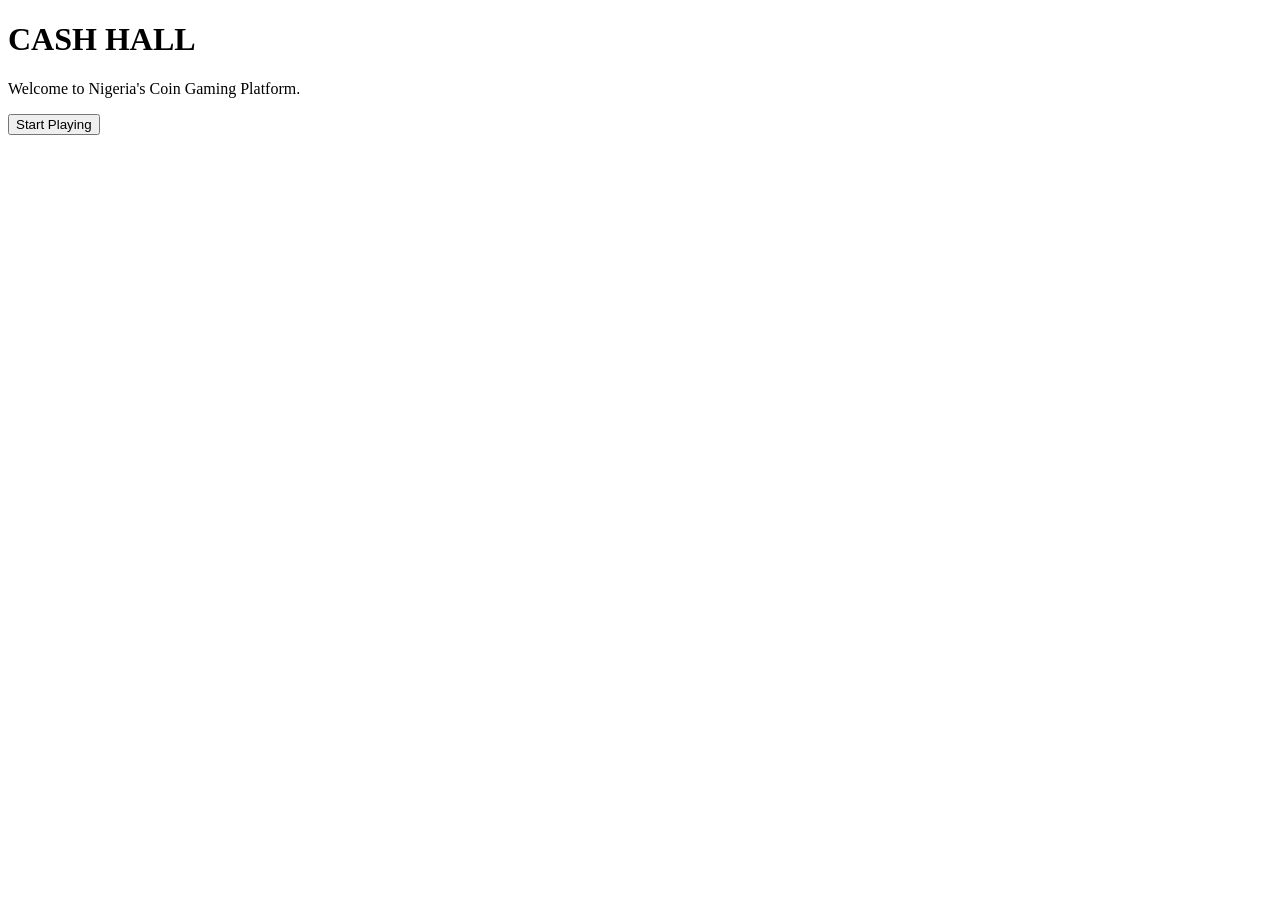
==== index.html @ 2bba65e7 "Add initial HTML structure for Cash Hall" ====
<!DOCTYPE html>
<html lang="en">
<head>
  <meta charset="UTF-8">
  <meta name="viewport" content="width=device-width, initial-scale=1.0">
  <title>Cash Hall</title>
  <link rel="stylesheet" href="style.css">
</head>
<body>
  <div class="container">
    <h1>CASH HALL</h1>
    <p>Welcome to Nigeria's Coin Gaming Platform.</p>

    <button id="startBtn">Start Playing</button>
  </div>

  <script src="app.js"></script>
</body>
</html>
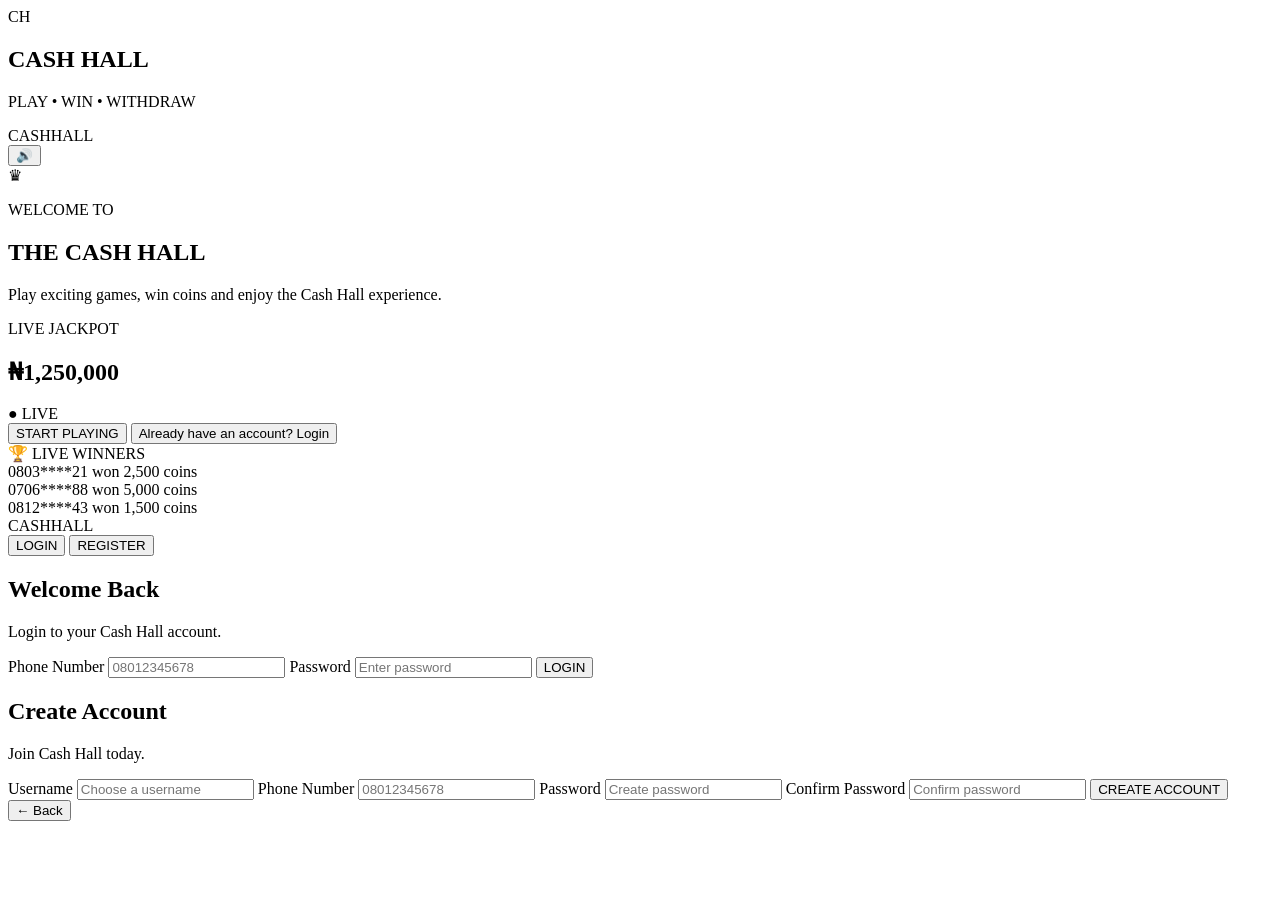
==== commit abb6ec14: "Enhance index.html with new screens and sections Added splash screen, landing page, and authenticati" ====
--- a/index.html
+++ b/index.html
@@ -3,17 +3,184 @@
 <head>
   <meta charset="UTF-8">
   <meta name="viewport" content="width=device-width, initial-scale=1.0">
+  <meta name="theme-color" content="#050505">
   <title>Cash Hall</title>
   <link rel="stylesheet" href="style.css">
 </head>
+
 <body>
-  <div class="container">
+
+  <!-- SPLASH SCREEN -->
+  <section id="splashScreen" class="screen splash-screen">
+    <div class="logo-ring">
+      <div class="logo">CH</div>
+    </div>
+
     <h1>CASH HALL</h1>
-    <p>Welcome to Nigeria's Coin Gaming Platform.</p>
+    <p>PLAY • WIN • WITHDRAW</p>
 
-    <button id="startBtn">Start Playing</button>
-  </div>
+    <div class="loading-box">
+      <div id="loadingBar"></div>
+    </div>
+  </section>
+
+
+  <!-- LANDING PAGE -->
+  <section id="landingScreen" class="screen landing-screen hidden">
+
+    <header class="topbar">
+      <div class="brand">CASH<span>HALL</span></div>
+      <button id="musicBtn" class="icon-btn">🔊</button>
+    </header>
+
+    <main class="landing-content">
+
+      <div class="crown">♛</div>
+
+      <p class="small-title">WELCOME TO</p>
+
+      <h1>
+        THE <span>CASH HALL</span>
+      </h1>
+
+      <p class="description">
+        Play exciting games, win coins and enjoy the Cash Hall experience.
+      </p>
+
+      <div class="jackpot-card">
+        <p>LIVE JACKPOT</p>
+        <h2 id="jackpot">₦1,250,000</h2>
+        <span>● LIVE</span>
+      </div>
+
+      <button id="startBtn" class="gold-btn">
+        START PLAYING
+      </button>
+
+      <button id="loginBtn" class="text-btn">
+        Already have an account? Login
+      </button>
+
+    </main>
+
+    <div class="winners">
+      <div class="winner-title">🏆 LIVE WINNERS</div>
+
+      <div id="winnerList">
+        <div>0803****21 won 2,500 coins</div>
+        <div>0706****88 won 5,000 coins</div>
+        <div>0812****43 won 1,500 coins</div>
+      </div>
+    </div>
+
+  </section>
+
+
+  <!-- AUTHENTICATION -->
+  <section id="authScreen" class="screen auth-screen hidden">
+
+    <div class="auth-card">
+
+      <div class="brand auth-brand">
+        CASH<span>HALL</span>
+      </div>
+
+      <div class="auth-tabs">
+        <button id="loginTab" class="active">LOGIN</button>
+        <button id="registerTab">REGISTER</button>
+      </div>
+
+
+      <!-- LOGIN -->
+      <form id="loginForm">
+
+        <h2>Welcome Back</h2>
+        <p>Login to your Cash Hall account.</p>
+
+        <label>Phone Number</label>
+        <input
+          type="tel"
+          id="loginPhone"
+          placeholder="08012345678"
+          maxlength="11"
+          required
+        >
+
+        <label>Password</label>
+        <input
+          type="password"
+          id="loginPassword"
+          placeholder="Enter password"
+          required
+        >
+
+        <button type="submit" class="gold-btn">
+          LOGIN
+        </button>
+
+        <div id="loginMessage" class="message"></div>
+
+      </form>
+
+
+      <!-- REGISTER -->
+      <form id="registerForm" class="hidden">
+
+        <h2>Create Account</h2>
+        <p>Join Cash Hall today.</p>
+
+        <label>Username</label>
+        <input
+          type="text"
+          id="registerUsername"
+          placeholder="Choose a username"
+          maxlength="20"
+          required
+        >
+
+        <label>Phone Number</label>
+        <input
+          type="tel"
+          id="registerPhone"
+          placeholder="08012345678"
+          maxlength="11"
+          required
+        >
+
+        <label>Password</label>
+        <input
+          type="password"
+          id="registerPassword"
+          placeholder="Create password"
+          required
+        >
+
+        <label>Confirm Password</label>
+        <input
+          type="password"
+          id="confirmPassword"
+          placeholder="Confirm password"
+          required
+        >
+
+        <button type="submit" class="gold-btn">
+          CREATE ACCOUNT
+        </button>
+
+        <div id="registerMessage" class="message"></div>
+
+      </form>
+
+      <button id="backHomeBtn" class="back-btn">
+        ← Back
+      </button>
+
+    </div>
+
+  </section>
+
 
   <script src="app.js"></script>
+
 </body>
-</html>
+          </html>
--- a/style.css
+++ b/style.css
@@ -0,0 +1,19 @@
+<!DOCTYPE html>
+<html lang="en">
+<head>
+  <meta charset="UTF-8">
+  <meta name="viewport" content="width=device-width, initial-scale=1.0">
+  <title>Cash Hall</title>
+  <link rel="stylesheet" href="style.css">
+</head>
+<body>
+  <div class="container">
+    <h1>CASH HALL</h1>
+    <p>Welcome to Nigeria's Coin Gaming Platform.</p>
+
+    <button id="startBtn">Start Playing</button>
+  </div>
+
+  <script src="app.js"></script>
+</body>
+</html>
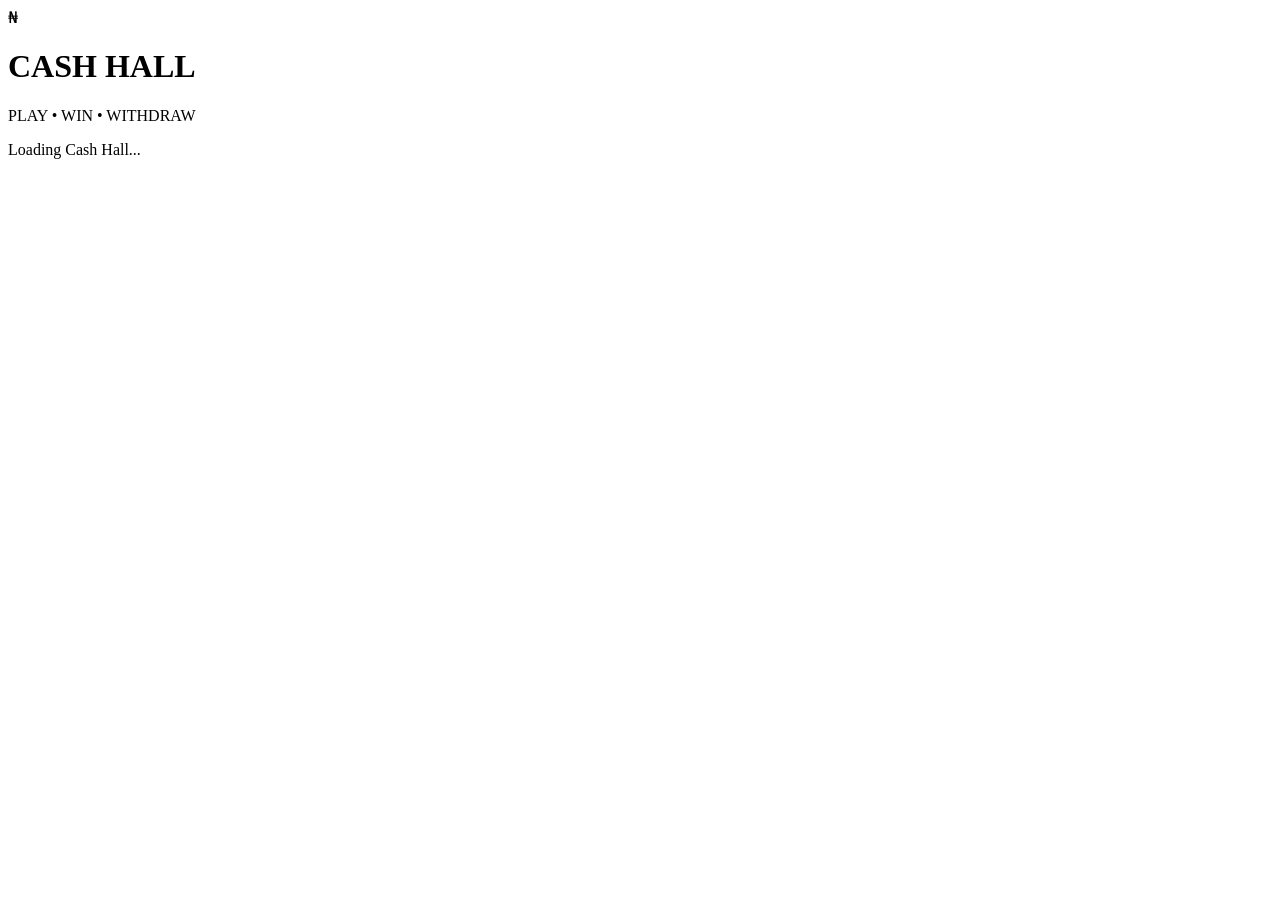
==== commit 72fbc1ee: "Revise splash screen and loading progress display Updated the splash screen and loading indicators i" ====
--- a/index.html
+++ b/index.html
@@ -1,186 +1,53 @@
 <!DOCTYPE html>
 <html lang="en">
 <head>
-  <meta charset="UTF-8">
-  <meta name="viewport" content="width=device-width, initial-scale=1.0">
-  <meta name="theme-color" content="#050505">
-  <title>Cash Hall</title>
-  <link rel="stylesheet" href="style.css">
+    <meta charset="UTF-8">
+    <meta name="viewport" content="width=device-width, initial-scale=1.0">
+    <meta name="theme-color" content="#080808">
+    <title>Cash Hall</title>
+    <link rel="stylesheet" href="style.css">
 </head>
 
-<body>
+<body class="splash-body">
 
-  <!-- SPLASH SCREEN -->
-  <section id="splashScreen" class="screen splash-screen">
-    <div class="logo-ring">
-      <div class="logo">CH</div>
-    </div>
+    <main class="splash-screen">
+        <div class="logo-orbit">
+            <div class="logo-coin">₦</div>
+        </div>
 
-    <h1>CASH HALL</h1>
-    <p>PLAY • WIN • WITHDRAW</p>
+        <h1 class="brand-title">CASH <span>HALL</span></h1>
+        <p class="brand-subtitle">PLAY • WIN • WITHDRAW</p>
 
-    <div class="loading-box">
-      <div id="loadingBar"></div>
-    </div>
-  </section>
-
-
-  <!-- LANDING PAGE -->
-  <section id="landingScreen" class="screen landing-screen hidden">
-
-    <header class="topbar">
-      <div class="brand">CASH<span>HALL</span></div>
-      <button id="musicBtn" class="icon-btn">🔊</button>
-    </header>
-
-    <main class="landing-content">
-
-      <div class="crown">♛</div>
-
-      <p class="small-title">WELCOME TO</p>
-
-      <h1>
-        THE <span>CASH HALL</span>
-      </h1>
-
-      <p class="description">
-        Play exciting games, win coins and enjoy the Cash Hall experience.
-      </p>
-
-      <div class="jackpot-card">
-        <p>LIVE JACKPOT</p>
-        <h2 id="jackpot">₦1,250,000</h2>
-        <span>● LIVE</span>
-      </div>
-
-      <button id="startBtn" class="gold-btn">
-        START PLAYING
-      </button>
-
-      <button id="loginBtn" class="text-btn">
-        Already have an account? Login
-      </button>
-
+        <div class="loading-container">
+            <div class="loading-bar">
+                <div id="loadingProgress"></div>
+            </div>
+            <p id="loadingText">Loading Cash Hall...</p>
+        </div>
     </main>
 
-    <div class="winners">
-      <div class="winner-title">🏆 LIVE WINNERS</div>
+    <script>
+        let progress = 0;
+        const bar = document.getElementById("loadingProgress");
+        const text = document.getElementById("loadingText");
 
-      <div id="winnerList">
-        <div>0803****21 won 2,500 coins</div>
-        <div>0706****88 won 5,000 coins</div>
-        <div>0812****43 won 1,500 coins</div>
-      </div>
-    </div>
+        const timer = setInterval(() => {
+            progress += Math.floor(Math.random() * 8) + 4;
 
-  </section>
+            if (progress >= 100) {
+                progress = 100;
+                clearInterval(timer);
+            }
 
+            bar.style.width = progress + "%";
 
-  <!-- AUTHENTICATION -->
-  <section id="authScreen" class="screen auth-screen hidden">
-
-    <div class="auth-card">
-
-      <div class="brand auth-brand">
-        CASH<span>HALL</span>
-      </div>
-
-      <div class="auth-tabs">
-        <button id="loginTab" class="active">LOGIN</button>
-        <button id="registerTab">REGISTER</button>
-      </div>
-
-
-      <!-- LOGIN -->
-      <form id="loginForm">
-
-        <h2>Welcome Back</h2>
-        <p>Login to your Cash Hall account.</p>
-
-        <label>Phone Number</label>
-        <input
-          type="tel"
-          id="loginPhone"
-          placeholder="08012345678"
-          maxlength="11"
-          required
-        >
-
-        <label>Password</label>
-        <input
-          type="password"
-          id="loginPassword"
-          placeholder="Enter password"
-          required
-        >
-
-        <button type="submit" class="gold-btn">
-          LOGIN
-        </button>
-
-        <div id="loginMessage" class="message"></div>
-
-      </form>
-
-
-      <!-- REGISTER -->
-      <form id="registerForm" class="hidden">
-
-        <h2>Create Account</h2>
-        <p>Join Cash Hall today.</p>
-
-        <label>Username</label>
-        <input
-          type="text"
-          id="registerUsername"
-          placeholder="Choose a username"
-          maxlength="20"
-          required
-        >
-
-        <label>Phone Number</label>
-        <input
-          type="tel"
-          id="registerPhone"
-          placeholder="08012345678"
-          maxlength="11"
-          required
-        >
-
-        <label>Password</label>
-        <input
-          type="password"
-          id="registerPassword"
-          placeholder="Create password"
-          required
-        >
-
-        <label>Confirm Password</label>
-        <input
-          type="password"
-          id="confirmPassword"
-          placeholder="Confirm password"
-          required
-        >
-
-        <button type="submit" class="gold-btn">
-          CREATE ACCOUNT
-        </button>
-
-        <div id="registerMessage" class="message"></div>
-
-      </form>
-
-      <button id="backHomeBtn" class="back-btn">
-        ← Back
-      </button>
-
-    </div>
-
-  </section>
-
-
-  <script src="app.js"></script>
-
-</body>
-          </html>
+            if (progress < 35) {
+                text.textContent = "Preparing Cash Hall...";
+            } else if (progress < 70) {
+                text.textContent = "Loading games...";
+            } else if (progress < 100) {
+                text.textContent = "Almost ready...";
+            } else {
+                text.textContent = "Welcome to Cash Hall";
+                setTimeout(() => {
+                    window.location.href = "landing
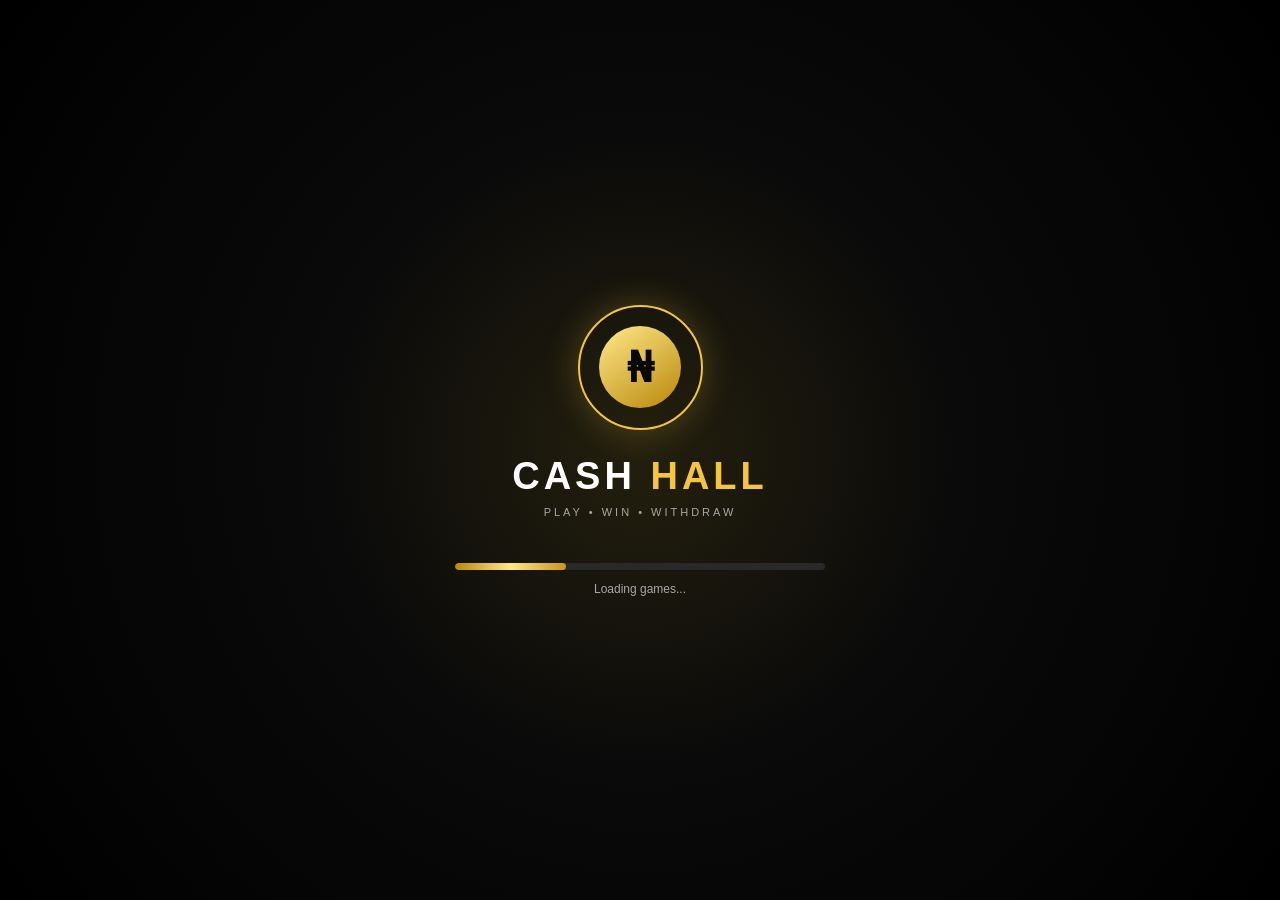
==== commit aa150e3b: "Refactor loading text and progress bar logic" ====
--- a/index.html
+++ b/index.html
@@ -3,51 +3,116 @@
 <head>
     <meta charset="UTF-8">
     <meta name="viewport" content="width=device-width, initial-scale=1.0">
-    <meta name="theme-color" content="#080808">
+    <meta name="theme-color" content="#070707">
+
     <title>Cash Hall</title>
+
     <link rel="stylesheet" href="style.css">
 </head>
 
 <body class="splash-body">
 
     <main class="splash-screen">
+
         <div class="logo-orbit">
             <div class="logo-coin">₦</div>
         </div>
 
-        <h1 class="brand-title">CASH <span>HALL</span></h1>
-        <p class="brand-subtitle">PLAY • WIN • WITHDRAW</p>
+        <h1 class="brand-title">
+            CASH <span>HALL</span>
+        </h1>
+
+        <p class="brand-subtitle">
+            PLAY • WIN • WITHDRAW
+        </p>
 
         <div class="loading-container">
+
             <div class="loading-bar">
                 <div id="loadingProgress"></div>
             </div>
-            <p id="loadingText">Loading Cash Hall...</p>
+
+            <p id="loadingText">
+                Loading Cash Hall...
+            </p>
+
         </div>
+
     </main>
 
+
     <script>
+
         let progress = 0;
-        const bar = document.getElementById("loadingProgress");
-        const text = document.getElementById("loadingText");
 
-        const timer = setInterval(() => {
-            progress += Math.floor(Math.random() * 8) + 4;
+        const progressBar =
+            document.getElementById("loadingProgress");
 
-            if (progress >= 100) {
-                progress = 100;
-                clearInterval(timer);
-            }
+        const loadingText =
+            document.getElementById("loadingText");
 
-            bar.style.width = progress + "%";
 
-            if (progress < 35) {
-                text.textContent = "Preparing Cash Hall...";
-            } else if (progress < 70) {
-                text.textContent = "Loading games...";
-            } else if (progress < 100) {
-                text.textContent = "Almost ready...";
-            } else {
-                text.textContent = "Welcome to Cash Hall";
-                setTimeout(() => {
-                    window.location.href = "landing
+        function startLoading() {
+
+            const loading = setInterval(function () {
+
+                progress += 5;
+
+                if (progress > 100) {
+                    progress = 100;
+                }
+
+                progressBar.style.width =
+                    progress + "%";
+
+
+                if (progress < 30) {
+
+                    loadingText.textContent =
+                        "Preparing Cash Hall...";
+
+                } else if (progress < 60) {
+
+                    loadingText.textContent =
+                        "Loading games...";
+
+                } else if (progress < 90) {
+
+                    loadingText.textContent =
+                        "Setting up your hall...";
+
+                } else if (progress < 100) {
+
+                    loadingText.textContent =
+                        "Almost ready...";
+
+                } else {
+
+                    loadingText.textContent =
+                        "Welcome to Cash Hall!";
+
+                    clearInterval(loading);
+
+                    setTimeout(function () {
+
+                        window.location.replace(
+                            "landing.html"
+                        );
+
+                    }, 800);
+                }
+
+            }, 150);
+
+        }
+
+
+        window.addEventListener(
+            "load",
+            startLoading
+        );
+
+    </script>
+
+</body>
+</html>
--- a/style.css
+++ b/style.css
@@ -1,19 +1,1021 @@
-<!DOCTYPE html>
-<html lang="en">
-<head>
-  <meta charset="UTF-8">
-  <meta name="viewport" content="width=device-width, initial-scale=1.0">
-  <title>Cash Hall</title>
-  <link rel="stylesheet" href="style.css">
-</head>
-<body>
-  <div class="container">
-    <h1>CASH HALL</h1>
-    <p>Welcome to Nigeria's Coin Gaming Platform.</p>
-
-    <button id="startBtn">Start Playing</button>
-  </div>
-
-  <script src="app.js"></script>
-</body>
-</html>
+* {
+    box-sizing: border-box;
+    margin: 0;
+    padding: 0;
+}
+
+:root {
+    --gold: #f5c542;
+    --gold-light: #ffe58a;
+    --black: #070707;
+    --dark: #111111;
+    --card: #181818;
+    --text: #ffffff;
+    --muted: #a7a7a7;
+    --danger: #ff4d4d;
+    --success: #31d07c;
+}
+
+body {
+    font-family: Arial, Helvetica, sans-serif;
+    background: var(--black);
+    color: var(--text);
+    min-height: 100vh;
+}
+
+a {
+    color: inherit;
+    text-decoration: none;
+}
+
+button,
+input {
+    font: inherit;
+}
+
+button {
+    cursor: pointer;
+}
+
+/* SPLASH */
+
+.splash-body {
+    min-height: 100vh;
+    display: flex;
+    align-items: center;
+    justify-content: center;
+    overflow: hidden;
+    background:
+        radial-gradient(circle at center, #24200e 0%, #0a0a0a 40%, #000 100%);
+}
+
+.splash-screen {
+    width: 100%;
+    max-width: 430px;
+    padding: 30px;
+    text-align: center;
+}
+
+.logo-orbit {
+    width: 125px;
+    height: 125px;
+    margin: 0 auto 25px;
+    border: 2px solid var(--gold);
+    border-radius: 50%;
+    display: flex;
+    align-items: center;
+    justify-content: center;
+    animation: spin 3s linear infinite;
+    box-shadow: 0 0 35px rgba(245, 197, 66, .25);
+}
+
+.logo-coin {
+    width: 82px;
+    height: 82px;
+    border-radius: 50%;
+    display: flex;
+    align-items: center;
+    justify-content: center;
+    background: linear-gradient(145deg, #ffe98a, #b98709);
+    color: #080808;
+    font-size: 42px;
+    font-weight: 900;
+    animation: counterSpin 3s linear infinite;
+}
+
+.brand-title {
+    font-size: 38px;
+    letter-spacing: 4px;
+    font-weight: 900;
+}
+
+.brand-title span {
+    color: var(--gold);
+}
+
+.brand-subtitle {
+    margin-top: 8px;
+    color: var(--muted);
+    font-size: 11px;
+    letter-spacing: 3px;
+}
+
+.loading-container {
+    margin-top: 45px;
+}
+
+.loading-bar {
+    width: 100%;
+    height: 7px;
+    background: #292929;
+    border-radius: 20px;
+    overflow: hidden;
+}
+
+#loadingProgress {
+    width: 0%;
+    height: 100%;
+    background: linear-gradient(90deg, #b8870c, #ffe58a, #c99717);
+    border-radius: inherit;
+    transition: width .2s ease;
+}
+
+#loadingText {
+    margin-top: 12px;
+    color: var(--muted);
+    font-size: 12px;
+}
+
+@keyframes spin {
+    to {
+        transform: rotate(360deg);
+    }
+}
+
+@keyframes counterSpin {
+    to {
+        transform: rotate(-360deg);
+    }
+}
+
+/* MOBILE */
+
+@media (max-width: 480px) {
+    .brand-title {
+        font-size: 32px;
+    }
+
+    .logo-orbit {
+        width: 110px;
+        height: 110px;
+    }
+
+    .logo-coin {
+        width: 72px;
+        height: 72px;
+        font-size: 36px;
+    }
+
+    /* =========================
+   LANDING PAGE
+========================= */
+
+.landing-header {
+    height: 70px;
+    padding: 0 6%;
+    display: flex;
+    align-items: center;
+    justify-content: space-between;
+    border-bottom: 1px solid rgba(255,255,255,.06);
+    background: rgba(0,0,0,.85);
+    position: sticky;
+    top: 0;
+    z-index: 50;
+    backdrop-filter: blur(12px);
+}
+
+.mini-logo {
+    display: flex;
+    align-items: center;
+    gap: 10px;
+    font-weight: 900;
+    letter-spacing: 1px;
+}
+
+.mini-logo b {
+    color: var(--gold);
+}
+
+.mini-logo-coin {
+    width: 34px;
+    height: 34px;
+    border-radius: 50%;
+    display: flex;
+    justify-content: center;
+    align-items: center;
+    background: linear-gradient(145deg, #ffe58a, #b8860b);
+    color: #050505;
+    font-weight: 900;
+}
+
+.login-link {
+    border: 1px solid var(--gold);
+    color: var(--gold);
+    padding: 9px 18px;
+    border-radius: 8px;
+    font-size: 12px;
+    font-weight: bold;
+}
+
+.landing {
+    max-width: 1100px;
+    margin: auto;
+    padding: 30px 20px 70px;
+}
+
+.hero {
+    min-height: 570px;
+    display: flex;
+    flex-direction: column;
+    justify-content: center;
+    position: relative;
+    overflow: hidden;
+}
+
+.hero::before {
+    content: "";
+    position: absolute;
+    width: 330px;
+    height: 330px;
+    right: -130px;
+    top: 100px;
+    border-radius: 50%;
+    background: rgba(245,197,66,.08);
+    filter: blur(30px);
+}
+
+.hero-badge {
+    color: var(--gold);
+    font-size: 11px;
+    letter-spacing: 2px;
+    margin-bottom: 22px;
+}
+
+.hero h1 {
+    font-size: clamp(55px, 14vw, 105px);
+    line-height: .86;
+    letter-spacing: -4px;
+    font-weight: 900;
+    position: relative;
+}
+
+.hero h1 span {
+    color: var(--gold);
+    text-shadow: 0 0 35px rgba(245,197,66,.2);
+}
+
+.hero p {
+    max-width: 480px;
+    color: var(--muted);
+    line-height: 1.7;
+    margin-top: 28px;
+}
+
+.hero-buttons {
+    display: flex;
+    gap: 12px;
+    flex-wrap: wrap;
+    margin-top: 30px;
+}
+
+.gold-button,
+.dark-button {
+    display: inline-flex;
+    align-items: center;
+    justify-content: center;
+    gap: 18px;
+    min-height: 50px;
+    padding: 0 22px;
+    border-radius: 9px;
+    font-size: 12px;
+    font-weight: 900;
+    letter-spacing: .5px;
+    transition: .25s ease;
+}
+
+.gold-button {
+    background: linear-gradient(135deg, #ffe58a, #c79618);
+    color: #080808;
+    box-shadow: 0 8px 30px rgba(245,197,66,.15);
+}
+
+.gold-button:hover {
+    transform: translateY(-3px);
+}
+
+.dark-button {
+    border: 1px solid #333;
+    color: white;
+    background: #111;
+}
+
+.jackpot-card {
+    padding: 28px 20px;
+    border: 1px solid rgba(245,197,66,.25);
+    background:
+        linear-gradient(135deg, rgba(245,197,66,.08), rgba(255,255,255,.02));
+    border-radius: 18px;
+    text-align: center;
+    margin-bottom: 80px;
+}
+
+.jackpot-label {
+    color: var(--gold);
+    font-size: 11px;
+    font-weight: bold;
+    letter-spacing: 2px;
+}
+
+.jackpot {
+    font-size: clamp(35px, 9vw, 65px);
+    font-weight: 900;
+    margin: 12px 0;
+}
+
+.jackpot-card p {
+    color: var(--muted);
+    font-size: 12px;
+}
+
+.section-heading {
+    margin-bottom: 25px;
+}
+
+.section-heading span {
+    color: var(--gold);
+    font-size: 10px;
+    letter-spacing: 2px;
+    font-weight: bold;
+}
+
+.section-heading h2 {
+    font-size: 30px;
+    margin-top: 6px;
+}
+
+.games-section {
+    margin-bottom: 80px;
+}
+
+.game-grid {
+    display: grid;
+    grid-template-columns: repeat(3, 1fr);
+    gap: 15px;
+}
+
+.game-card {
+    padding: 25px;
+    min-height: 230px;
+    background: var(--card);
+    border: 1px solid #292929;
+    border-radius: 16px;
+    transition: .25s ease;
+}
+
+.game-card:hover {
+    transform: translateY(-5px);
+    border-color: rgba(245,197,66,.5);
+}
+
+.game-icon {
+    font-size: 42px;
+    margin-bottom: 25px;
+}
+
+.game-card h3 {
+    font-size: 19px;
+}
+
+.game-card p {
+    color: var(--muted);
+    font-size: 12px;
+    margin: 8px 0 22px;
+}
+
+.play-now {
+    color: var(--gold);
+    font-size: 11px;
+    font-weight: bold;
+}
+
+.winner-section {
+    margin-bottom: 80px;
+}
+
+.winner-list {
+    display: grid;
+    gap: 9px;
+}
+
+.winner {
+    display: flex;
+    align-items: center;
+    gap: 12px;
+    padding: 13px;
+    border-radius: 12px;
+    background: #111;
+    border: 1px solid #222;
+}
+
+.winner-avatar {
+    width: 38px;
+    height: 38px;
+    border-radius: 50%;
+    display: flex;
+    align-items: center;
+    justify-content: center;
+    background: #252525;
+    color: var(--gold);
+    font-weight: bold;
+}
+
+.winner div:nth-child(2) {
+    flex: 1;
+}
+
+.winner strong,
+.winner small {
+    display: block;
+}
+
+.winner strong {
+    font-size: 12px;
+}
+
+.winner small {
+    color: var(--muted);
+    margin-top: 3px;
+    font-size: 10px;
+}
+
+.winner > b {
+    color: var(--success);
+    font-size: 12px;
+}
+
+.cta-section {
+    text-align: center;
+    padding: 70px 20px;
+    border-top: 1px solid #222;
+}
+
+.cta-logo {
+    width: 55px;
+    height: 55px;
+    margin: 0 auto 20px;
+    border-radius: 50%;
+    display: flex;
+    align-items: center;
+    justify-content: center;
+    background: var(--gold);
+    color: #080808;
+    font-size: 25px;
+    font-weight: 900;
+}
+
+.cta-section h2 {
+    font-size: 30px;
+}
+
+.cta-section p {
+    color: var(--muted);
+    margin: 10px 0 25px;
+}
+
+footer {
+    border-top: 1px solid #222;
+    padding: 30px 20px;
+    text-align: center;
+    color: var(--muted);
+    font-size: 11px;
+}
+
+.footer-logo {
+    color: white;
+    font-weight: 900;
+    letter-spacing: 2px;
+    margin-bottom: 8px;
+}
+
+.footer-logo span {
+    color: var(--gold);
+}
+
+@media (max-width: 700px) {
+    .landing {
+        padding-top: 10px;
+    }
+
+    .hero {
+        min-height: 520px;
+    }
+
+    .game-grid {
+        grid-template-columns: 1fr;
+    }
+
+    .game-card {
+        min-height: 180px;
+    }
+
+    .hero-buttons {
+        flex-direction: column;
+    }
+
+    .gold-button,
+    .dark-button {
+        width: 100%;
+    }
+    /* =========================
+   APP / DASHBOARD
+========================= */
+
+.app-header {
+    height: 65px;
+    padding: 0 18px;
+    display: flex;
+    align-items: center;
+    justify-content: space-between;
+    border-bottom: 1px solid #222;
+    background: #080808;
+}
+
+.app-logo {
+    display: flex;
+    align-items: center;
+    gap: 8px;
+    color: var(--gold);
+    font-weight: 900;
+}
+
+.app-logo span {
+    color: white;
+    font-size: 13px;
+    letter-spacing: 1px;
+}
+
+.logout-btn {
+    background: transparent;
+    border: 1px solid #333;
+    color: #aaa;
+    padding: 7px 12px;
+    border-radius: 7px;
+    font-size: 10px;
+    font-weight: bold;
+}
+
+.dashboard {
+    max-width: 700px;
+    margin: auto;
+    padding: 30px 18px 100px;
+}
+
+.welcome p {
+    color: var(--gold);
+    font-size: 10px;
+    letter-spacing: 2px;
+    font-weight: bold;
+}
+
+.welcome h1 {
+    font-size: 30px;
+    margin-top: 5px;
+}
+
+.balance-card {
+    margin-top: 25px;
+    padding: 25px 20px;
+    display: grid;
+    grid-template-columns: 1fr 1fr;
+    gap: 15px;
+    border-radius: 16px;
+    background:
+        linear-gradient(135deg, #26200d, #111);
+    border: 1px solid rgba(245,197,66,.3);
+}
+
+.balance-card small {
+    display: block;
+    color: #aaa;
+    font-size: 9px;
+    letter-spacing: 1px;
+}
+
+.balance-card strong {
+    display: block;
+    margin-top: 8px;
+    font-size: 23px;
+    color: var(--gold);
+}
+
+.dashboard-actions {
+    display: grid;
+    gap: 10px;
+    margin: 25px 0 45px;
+}
+
+.dashboard-card {
+    display: flex;
+    align-items: center;
+    gap: 15px;
+    padding: 16px;
+    background: #131313;
+    border: 1px solid #272727;
+    border-radius: 12px;
+}
+
+.dashboard-card > span {
+    width: 40px;
+    height: 40px;
+    display: flex;
+    align-items: center;
+    justify-content: center;
+    background: #222;
+    border-radius: 10px;
+    font-size: 20px;
+}
+
+.dashboard-card div {
+    flex: 1;
+}
+
+.dashboard-card b,
+.dashboard-card small {
+    display: block;
+}
+
+.dashboard-card b {
+    font-size: 14px;
+}
+
+.dashboard-card small {
+    color: var(--muted);
+    font-size: 10px;
+    margin-top: 3px;
+}
+
+.dashboard-card > strong {
+    color: var(--gold);
+    font-size: 24px;
+}
+
+.dashboard-games {
+    margin-top: 20px;
+}
+
+.dashboard-game-grid {
+    display: grid;
+    gap: 12px;
+}
+
+.dashboard-game {
+    position: relative;
+    padding: 20px;
+    min-height: 155px;
+    border-radius: 15px;
+    background: #141414;
+    border: 1px solid #292929;
+    overflow: hidden;
+    transition: .2s ease;
+}
+
+.dashboard-game:hover {
+    border-color: rgba(245,197,66,.5);
+    transform: translateY(-2px);
+}
+
+.big-game-icon {
+    font-size: 36px;
+    margin-bottom: 14px;
+}
+
+.dashboard-game h3 {
+    font-size: 17px;
+}
+
+.dashboard-game p {
+    color: var(--muted);
+    font-size: 11px;
+    margin-top: 5px;
+}
+
+.dashboard-game > span {
+    position: absolute;
+    right: 18px;
+    bottom: 18px;
+    color: var(--gold);
+    font-size: 10px;
+    font-weight: bold;
+}
+
+.bottom-nav {
+    position: fixed;
+    left: 0;
+    right: 0;
+    bottom: 0;
+    height: 65px;
+    display: flex;
+    justify-content: space-around;
+    align-items: center;
+    background: rgba(10,10,10,.96);
+    border-top: 1px solid #292929;
+    z-index: 100;
+    backdrop-filter: blur(12px);
+}
+
+.bottom-nav a {
+    width: 33%;
+    text-align: center;
+    color: #777;
+    font-size: 9px;
+}
+
+.bottom-nav span {
+    display: block;
+    font-size: 18px;
+    margin-bottom: 3px;
+}
+
+.bottom-nav a.active {
+    color: var(--gold);
+}
+/* =========================
+   AUTHENTICATION
+========================= */
+
+.auth-page {
+    min-height: 100vh;
+    padding: 35px 18px;
+    display: flex;
+    flex-direction: column;
+    align-items: center;
+    justify-content: center;
+    background:
+        radial-gradient(circle at 50% 20%, #211c0b 0%, #080808 45%, #000 100%);
+}
+
+.auth-logo {
+    color: var(--gold);
+    font-weight: 900;
+    font-size: 25px;
+    letter-spacing: 2px;
+    margin-bottom: 25px;
+}
+
+.auth-logo span {
+    color: white;
+}
+
+.auth-card {
+    width: 100%;
+    max-width: 430px;
+    padding: 28px 22px;
+    border-radius: 18px;
+    background: #111;
+    border: 1px solid #292929;
+    box-shadow: 0 20px 70px rgba(0,0,0,.4);
+}
+
+.auth-heading {
+    margin-bottom: 25px;
+}
+
+.auth-heading > span {
+    color: var(--gold);
+    font-size: 9px;
+    letter-spacing: 2px;
+    font-weight: bold;
+}
+
+.auth-heading h1 {
+    font-size: 30px;
+    margin-top: 7px;
+}
+
+.auth-heading p {
+    color: var(--muted);
+    font-size: 12px;
+    margin-top: 6px;
+}
+
+.auth-card form {
+    display: flex;
+    flex-direction: column;
+}
+
+.auth-card label {
+    color: #ccc;
+    font-size: 11px;
+    margin-bottom: 7px;
+    margin-top: 15px;
+}
+
+.auth-card input {
+    width: 100%;
+    height: 48px;
+    padding: 0 13px;
+    color: white;
+    background: #080808;
+    border: 1px solid #303030;
+    border-radius: 8px;
+    outline: none;
+}
+
+.auth-card input:focus {
+    border-color: var(--gold);
+}
+
+.auth-button {
+    height: 50px;
+    margin-top: 20px;
+    border: 0;
+    border-radius: 8px;
+    background: linear-gradient(135deg, #ffe58a, #c79618);
+    color: #080808;
+    font-weight: 900;
+    font-size: 12px;
+}
+
+.auth-switch {
+    color: #888;
+    font-size: 11px;
+    text-align: center;
+    margin-top: 20px;
+}
+
+.auth-switch a {
+    color: var(--gold);
+    font-weight: bold;
+}
+
+.form-message {
+    min-height: 18px;
+    margin-top: 12px;
+    font-size: 11px;
+}
+
+.form-message.error {
+    color: var(--danger);
+}
+
+.form-message.success {
+    color: var(--success);
+}
+    /* =========================
+   WALLET
+========================= */
+
+.wallet-page {
+    max-width: 700px;
+    margin: auto;
+    padding: 30px 18px 100px;
+}
+
+.page-title > span {
+    color: var(--gold);
+    font-size: 9px;
+    font-weight: bold;
+    letter-spacing: 2px;
+}
+
+.page-title h1 {
+    font-size: 30px;
+    margin-top: 5px;
+}
+
+.wallet-balance {
+    margin-top: 25px;
+    padding: 24px 20px;
+    display: grid;
+    grid-template-columns: 1fr 1fr;
+    gap: 15px;
+    border-radius: 16px;
+    background: linear-gradient(135deg, #25200e, #111);
+    border: 1px solid rgba(245,197,66,.3);
+}
+
+.wallet-balance small {
+    display: block;
+    color: #999;
+    font-size: 9px;
+    letter-spacing: 1px;
+}
+
+.wallet-balance strong {
+    display: block;
+    color: var(--gold);
+    font-size: 22px;
+    margin-top: 8px;
+}
+
+.wallet-section {
+    margin-top: 35px;
+}
+
+.wallet-section-title {
+    display: flex;
+    gap: 12px;
+    align-items: flex-start;
+    margin-bottom: 16px;
+}
+
+.wallet-section-title > span {
+    color: var(--gold);
+    font-size: 10px;
+    font-weight: bold;
+}
+
+.wallet-section-title h2 {
+    font-size: 19px;
+}
+
+.wallet-section-title p {
+    color: var(--muted);
+    font-size: 10px;
+    margin-top: 4px;
+}
+
+.bank-card {
+    padding: 20px;
+    border-radius: 15px;
+    background: #131313;
+    border: 1px solid #292929;
+}
+
+.bank-header {
+    display: flex;
+    justify-content: space-between;
+    padding-bottom: 15px;
+    border-bottom: 1px solid #292929;
+}
+
+.bank-header span {
+    color: #777;
+    font-size: 9px;
+    letter-spacing: 1px;
+}
+
+.bank-header b {
+    color: var(--gold);
+    font-size: 11px;
+}
+
+.bank-detail {
+    margin-top: 18px;
+}
+
+.bank-detail small {
+    display: block;
+    color: #777;
+    font-size: 9px;
+}
+
+.bank-detail strong {
+    display: block;
+    margin-top: 5px;
+    font-size: 14px;
+}
+
+.account-number {
+    color: var(--gold);
+    font-size: 21px !important;
+    letter-spacing: 1px;
+}
+
+.bank-warning {
+    margin-top: 20px;
+    padding: 12px;
+    border-radius: 8px;
+    background: #211d0e;
+    color: #c5ae62;
+    font-size: 10px;
+    line-height: 1.6;
+}
+
+.withdraw-form {
+    padding: 20px;
+    background: #131313;
+    border: 1px solid #292929;
+    border-radius: 15px;
+}
+
+.withdraw-form label {
+    display: block;
+    color: #bbb;
+    font-size: 10px;
+    margin: 14px 0 7px;
+}
+
+.withdraw-form input {
+    width: 100%;
+    height: 47px;
+    padding: 0 13px;
+    background: #080808;
+    border: 1px solid #303030;
+    border-radius: 8px;
+    color: white;
+    outline: none;
+}
+
+.withdraw-form input:focus {
+    border-color: var(--gold);
+}
+
+.withdraw-note {
+    color: #777;
+    font-size: 10px;
+    line-height: 1.5;
+    margin-top: 14px;
+}
+}
+    
